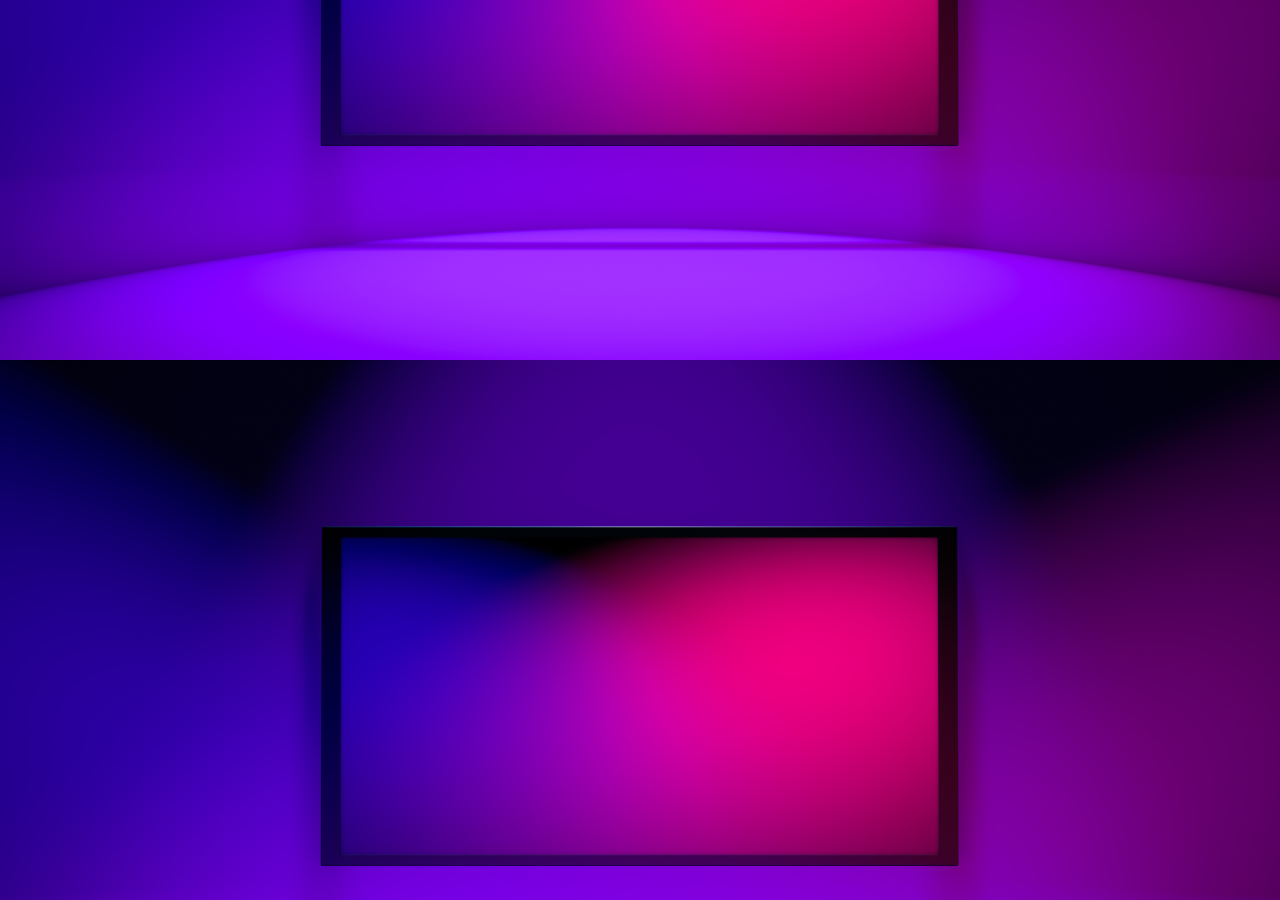
==== index.html @ 576a71a2 "Add files via upload" ====
<!DOCTYPE html>
<html lang="pt">
<head>
    <meta name="viewport" content="width=device-width, initial-scale=1.0">
    <link rel="stylesheet" href="https://maxcdn.bootstrapcdn.com/bootstrap/3.4.0/css/bootstrap.min.css">
	<script src="https://ajax.googleapis.com/ajax/libs/jquery/3.4.1/jquery.min.js"></script>
	<script src="https://maxcdn.bootstrapcdn.com/bootstrap/3.4.0/js/bootstrap.min.js"></script>
    <title>Quiz de matemática</title>
    <link rel="stylesheet" type="text/css" href="style.css">
    <script src = "game_login.js"></script>
</head>
<body class="bodyBackground">
</body>
</html>
---- style.css ----
.bodyBackground{
    background-image:url(telaInicio.png);
    background-position:center;
    background-size:cover;
}
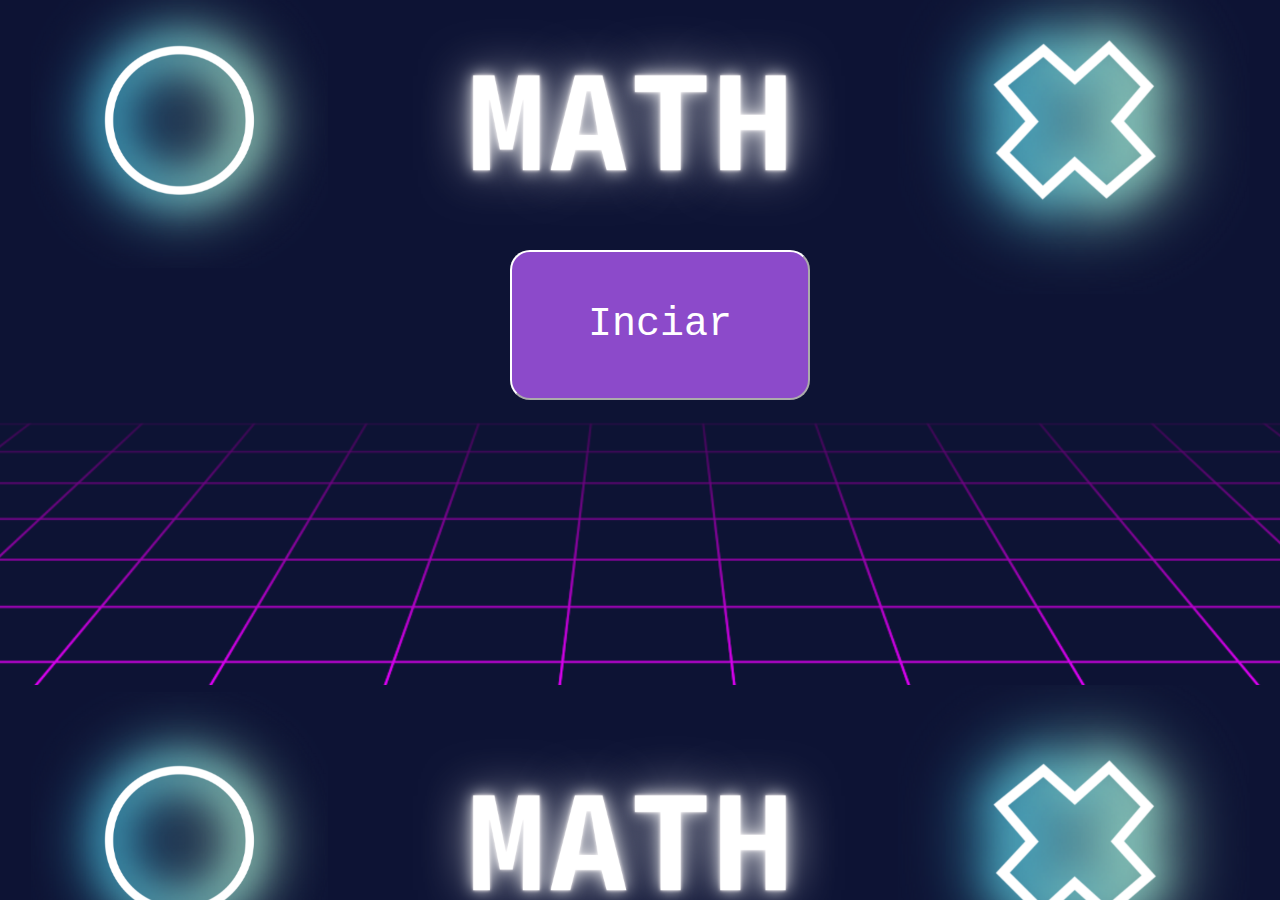
==== commit f24b50fb: "Add files via upload" ====
--- a/index.html
+++ b/index.html
@@ -10,5 +10,6 @@
     <script src = "game_login.js"></script>
 </head>
 <body class="bodyBackground">
+    <button id="butaoInicio" onclick="start()"> Inciar </button>
 </body>
 </html>--- a/style.css
+++ b/style.css
@@ -2,4 +2,19 @@
     background-image:url(telaInicio.png);
     background-position:center;
     background-size:cover;
+    height: 650px;
+}
+#butaoInicio{
+    margin-left: 510px;
+    margin-top:250px;
+    background-color: rgb(140, 74, 202);
+    text-align: center;
+    float: left;
+    width: 300px;
+    height: 150px;
+    border-color: white;
+    border-radius: 20px;
+    font-size: 40px;
+    color: white;
+    font-family: 'Courier New', Courier, monospace;
 }